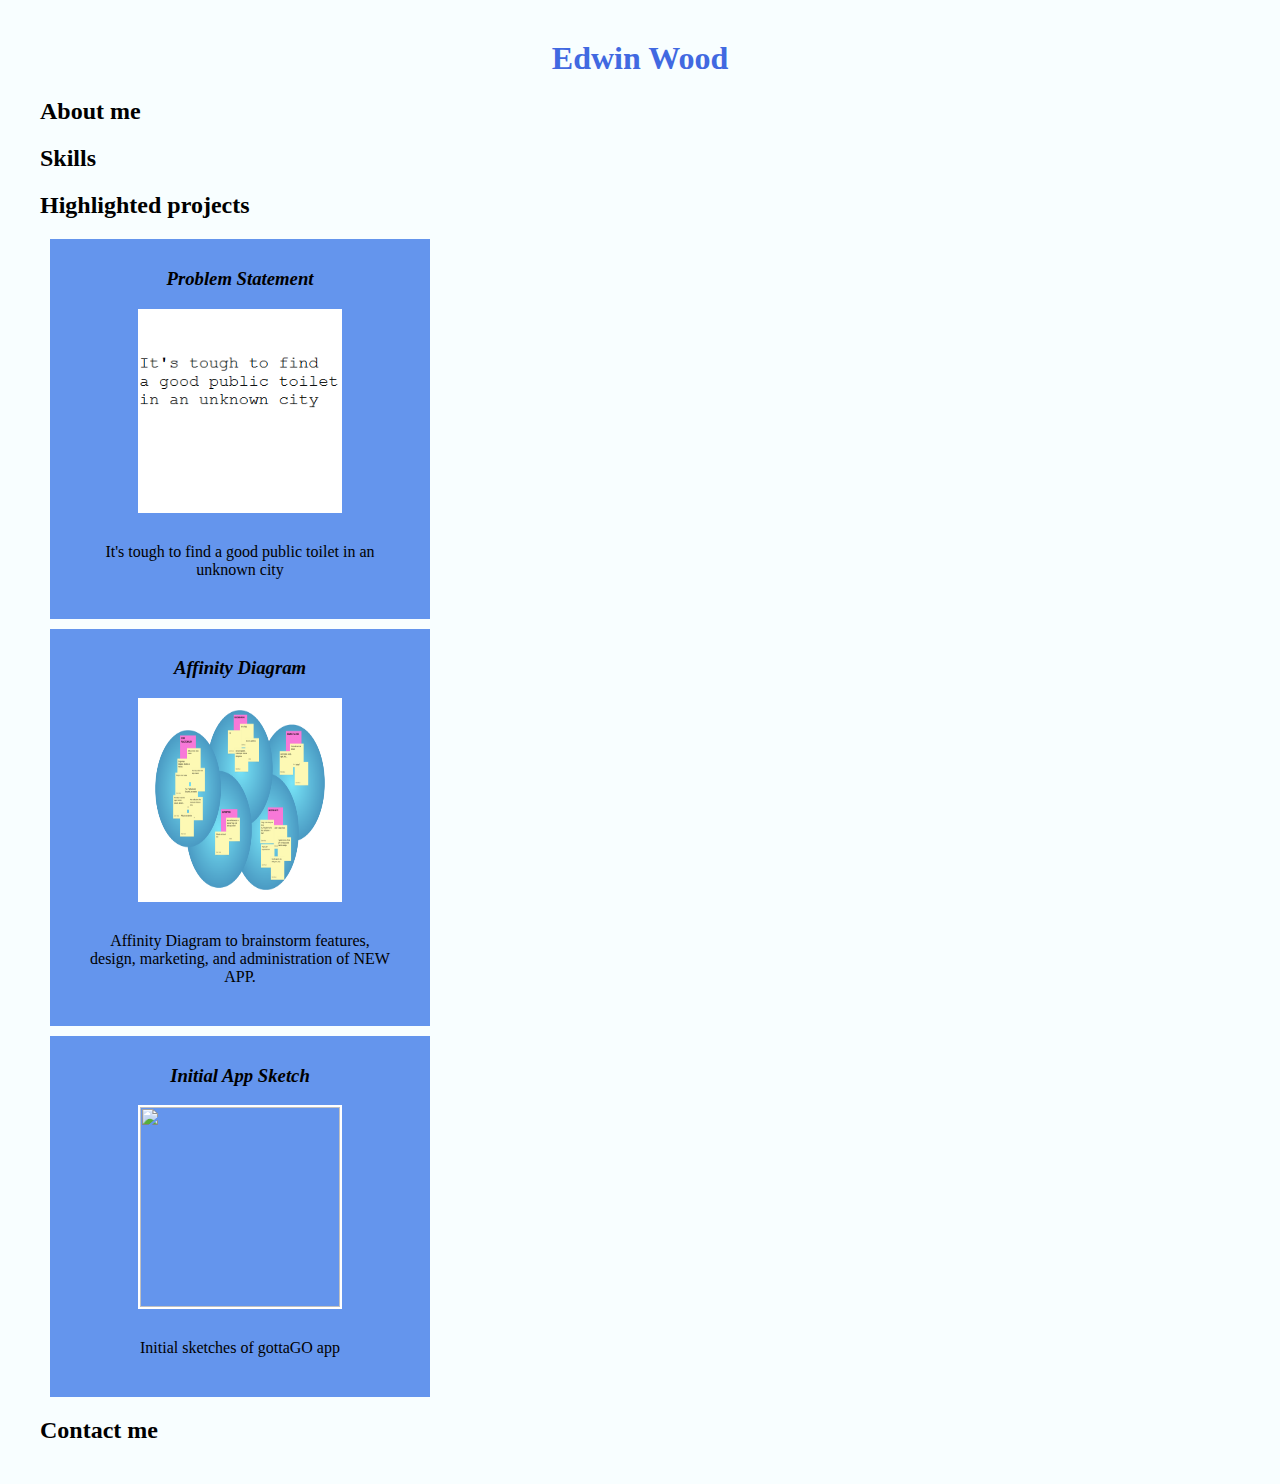
==== index.html @ 1accc3f5 "added sketch section" ====
﻿<!DOCTYPE html>
<html>
<head>
    <title>CSCE 190: Edwin Wood</title>
    <link rel="stylesheet" href="styles.css">
</head>
<body>
    <h1 class="center">Edwin Wood</h1>

    <div class=“about”><h2>About me</h2></div>

    <div class=“skills”><h2>Skills</h2></div>

    <div class=“projects”>
        <h2>Highlighted projects</h2>
        <!-- Problem Statement Assignment -->
        <section class="project">
            <a href="files/problem-statement.pdf"><h3>Problem Statement</h3></a>
            <a href="files/problem-statement.pdf"><img src="images/problem-statement.png"></a>
            <p>It's tough to find a good public toilet in an unknown city</p>
        </section>
        <!--Affinity Diagram Assignment -->
        <section class="project">
            <a href="files/AffinityDiagram.pdf"><h3>Affinity Diagram</h3></a>
            <a href="files/AffinityDiagram.pdf"><img src="images/AffinityDiagram.png"></a>
            <p>Affinity Diagram to brainstorm features, design, marketing, and administration of NEW APP.</p>
        </section>
        <!--Sketches Assignment-->
        <section class="project">
            <a href="files/gottagoinitialsketch.pdf"><h3>Initial App Sketch</h3></a>
            <a href="files/gottagoinitialsketch.pdf"><img src="images/toilet_selection.png"></a>
            <p>
               Initial sketches of gottaGO app
            </p>
        </section>
    </div>

    <div class=“contact”><h2>Contact me</h2></div>
    <!--comment-->
</body>
</html>
---- styles.css ----
﻿body {
    background: #f8feff;
    font-family: "Times New Roman", Times, serif;
    margin: 40px;
}
h1 {
    color: royalblue;
    text-align: center;
}

/* Project Styling */

h3 {
    text-align: center;
    font-style: italic;
}

.projects {
    display: flex;
    flex-wrap: wrap;
    max-width: 300px;
    justify-content: center;
}
.project {
    width: 30%;
    margin: 10px;
    padding: 10px 10px;
    
    background: cornflowerblue;

}


    .project img {
        width: 200px;
        height: 200px;
        margin: 10px;
        border: 2px solid white;
        display: block; 
        margin: auto;
    }

        .project img:hover {
            border: 2px solid rgb(126, 14, 201);
        }

a {
    text-decoration: none;
    color: black;
}

.project a:hover {
    color: rgb(126, 14, 201);
}

.project p {
    text-align: center;
    margin: 30px;
}
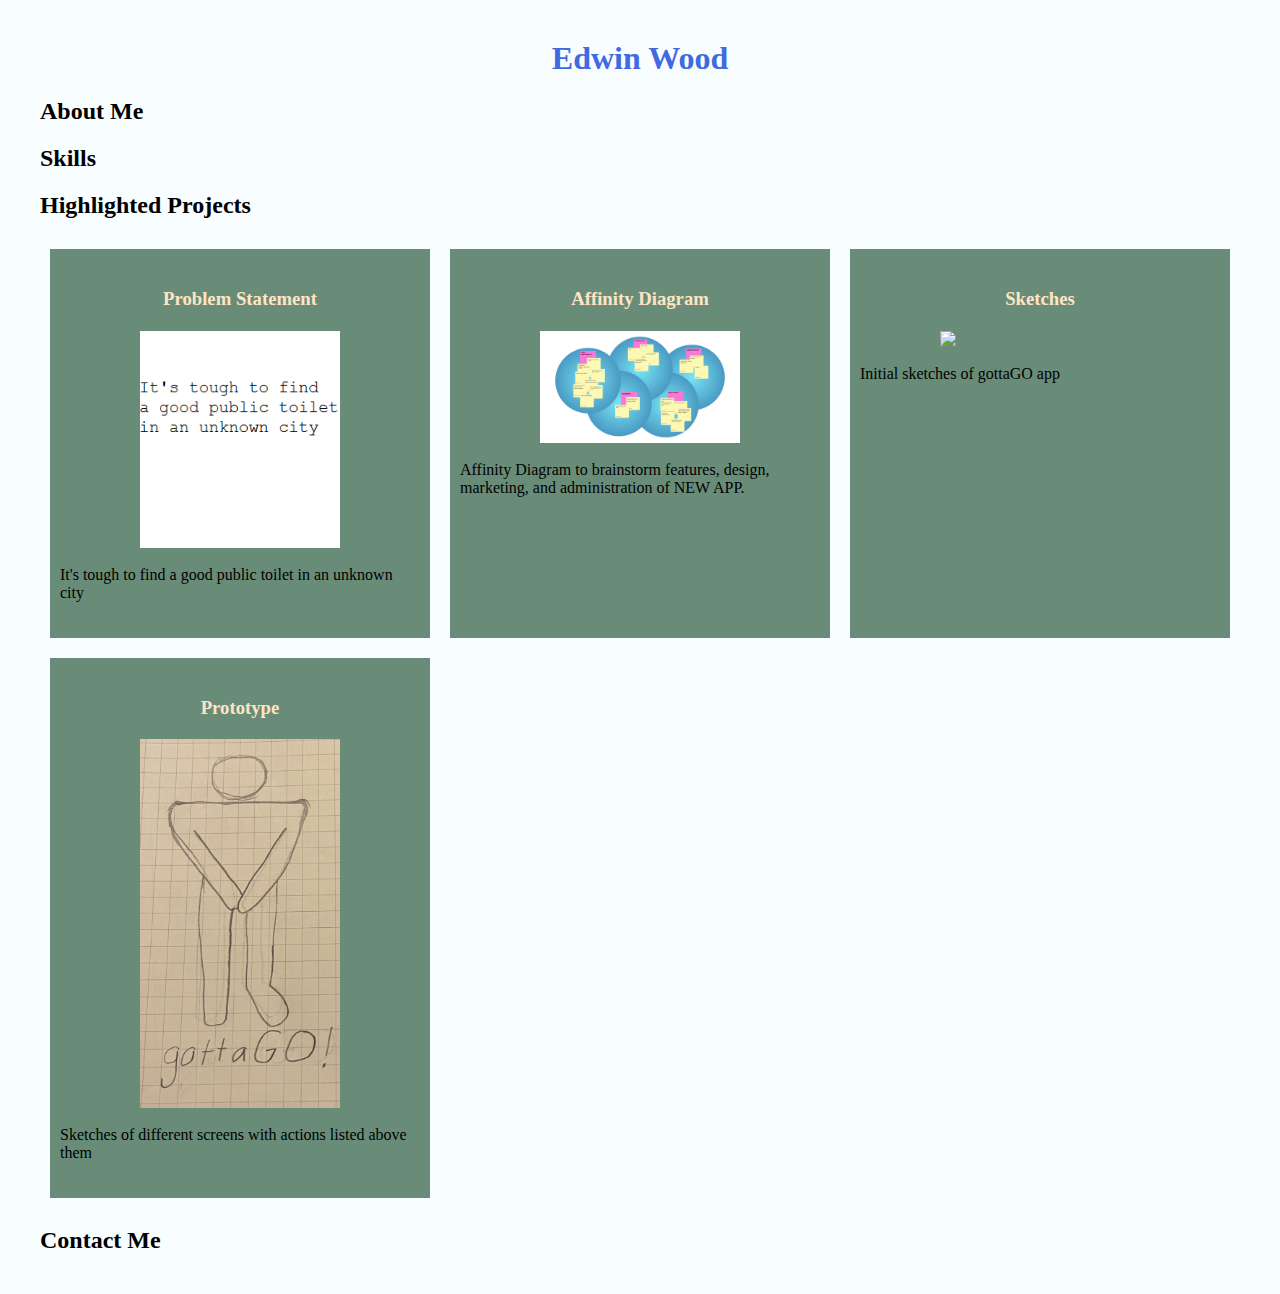
==== commit 8aae12bb: "Updated with paper prototype section" ====
--- a/index.html
+++ b/index.html
@@ -1,41 +1,69 @@
 ﻿<!DOCTYPE html>
 <html>
 <head>
-    <title>CSCE 190: Edwin Wood</title>
+    <title> CSCE 190: Edwin Wood</title>
     <link rel="stylesheet" href="styles.css">
 </head>
+
 <body>
-    <h1 class="center">Edwin Wood</h1>
+    <h1>Edwin Wood</h1>
+    <div class="about me">
+        <h2>About Me</h2>
+        <h2>Skills</h2>
+        <h2>Highlighted Projects</h2>
+    </div>
 
-    <div class=“about”><h2>About me</h2></div>
+    <div class="projects">
 
-    <div class=“skills”><h2>Skills</h2></div>
-
-    <div class=“projects”>
-        <h2>Highlighted projects</h2>
-        <!-- Problem Statement Assignment -->
+        <!--Problem Statement Assignment-->
         <section class="project">
-            <a href="files/problem-statement.pdf"><h3>Problem Statement</h3></a>
-            <a href="files/problem-statement.pdf"><img src="images/problem-statement.png"></a>
-            <p>It's tough to find a good public toilet in an unknown city</p>
-        </section>
-        <!--Affinity Diagram Assignment -->
-        <section class="project">
-            <a href="files/AffinityDiagram.pdf"><h3>Affinity Diagram</h3></a>
-            <a href="files/AffinityDiagram.pdf"><img src="images/AffinityDiagram.png"></a>
-            <p>Affinity Diagram to brainstorm features, design, marketing, and administration of NEW APP.</p>
-        </section>
-        <!--Sketches Assignment-->
-        <section class="project">
-            <a href="files/gottagoinitialsketch.pdf"><h3>Initial App Sketch</h3></a>
-            <a href="files/gottagoinitialsketch.pdf"><img src="images/toilet_selection.png"></a>
+            <a href="files/problem-statement.pdf">
+                <h3>Problem Statement</h3>
+            </a>
+            <a href="files/problem-statement.pdf">
+                <img src="images/problem-statement.png">
+            </a>
             <p>
-               Initial sketches of gottaGO app
+                It's tough to find a good public toilet in an unknown city
             </p>
         </section>
+
+        <!--Affinity Diagram Assignment-->
+        <section class="project">
+            <a href="files/AffinityDiagram.pdf">
+                <h3>Affinity Diagram</h3>
+            </a>
+            <a href="files/AffinityDiagram.pdf">
+                <img src="images/AffinityDiagram.png">
+            </a>
+            <p>
+                Affinity Diagram to brainstorm features, design, marketing, and administration of NEW APP.
+            </p>
+        </section>
+        <!--Sketching Assignment-->
+        <section class="project">
+            <a href="files/gottagoinitialsketch.pdf">
+                <h3>Sketches</h3>
+            </a>
+            <a href="files/gottagoinitialsketch.pdf">
+                <img src="images/toilet_selection.png">
+            </a>
+            <p>
+                Initial sketches of gottaGO app
+            </p>
+        </section>
+        <!--Paper Prototype Assignment-->
+        <section class="project">
+            <a href="files/papersketches.pdf">
+                <h3>Prototype</h3>
+            </a>
+            <a href="files/papersketches.pdf">
+                <img src="images/gottagologo.jpeg">
+            </a>
+            <p> Sketches of different screens with actions listed above them </p>
+        </section>
+
     </div>
-
-    <div class=“contact”><h2>Contact me</h2></div>
-    <!--comment-->
+    <h2>Contact Me</h2>
 </body>
 </html>--- a/styles.css
+++ b/styles.css
@@ -10,53 +10,50 @@
 
 /* Project Styling */
 
-h3 {
-    text-align: center;
-    font-style: italic;
-}
-
 .projects {
     display: flex;
     flex-wrap: wrap;
-    max-width: 300px;
-    justify-content: center;
 }
+
 .project {
     width: 30%;
     margin: 10px;
-    padding: 10px 10px;
-    
-    background: cornflowerblue;
-
+    padding: 20px 10px;
+    background: #698C78;
 }
-
 
     .project img {
         width: 200px;
-        height: 200px;
         margin: 10px;
-        border: 2px solid white;
-        display: block; 
+        border: 2px solid #698C78;
+        display: block;
         margin: auto;
     }
 
         .project img:hover {
-            border: 2px solid rgb(126, 14, 201);
+            border: 2px solid black;
         }
+
+
+
+h3 {
+    text-align: center;
+}
 
 a {
     text-decoration: none;
-    color: black;
+    color: bisque;
 }
 
-.project a:hover {
-    color: rgb(126, 14, 201);
-}
-
-.project p {
-    text-align: center;
-    margin: 30px;
-}
+    a:hover {
+        color: white;
+    }
 
 
 
+
+
+
+
+
+
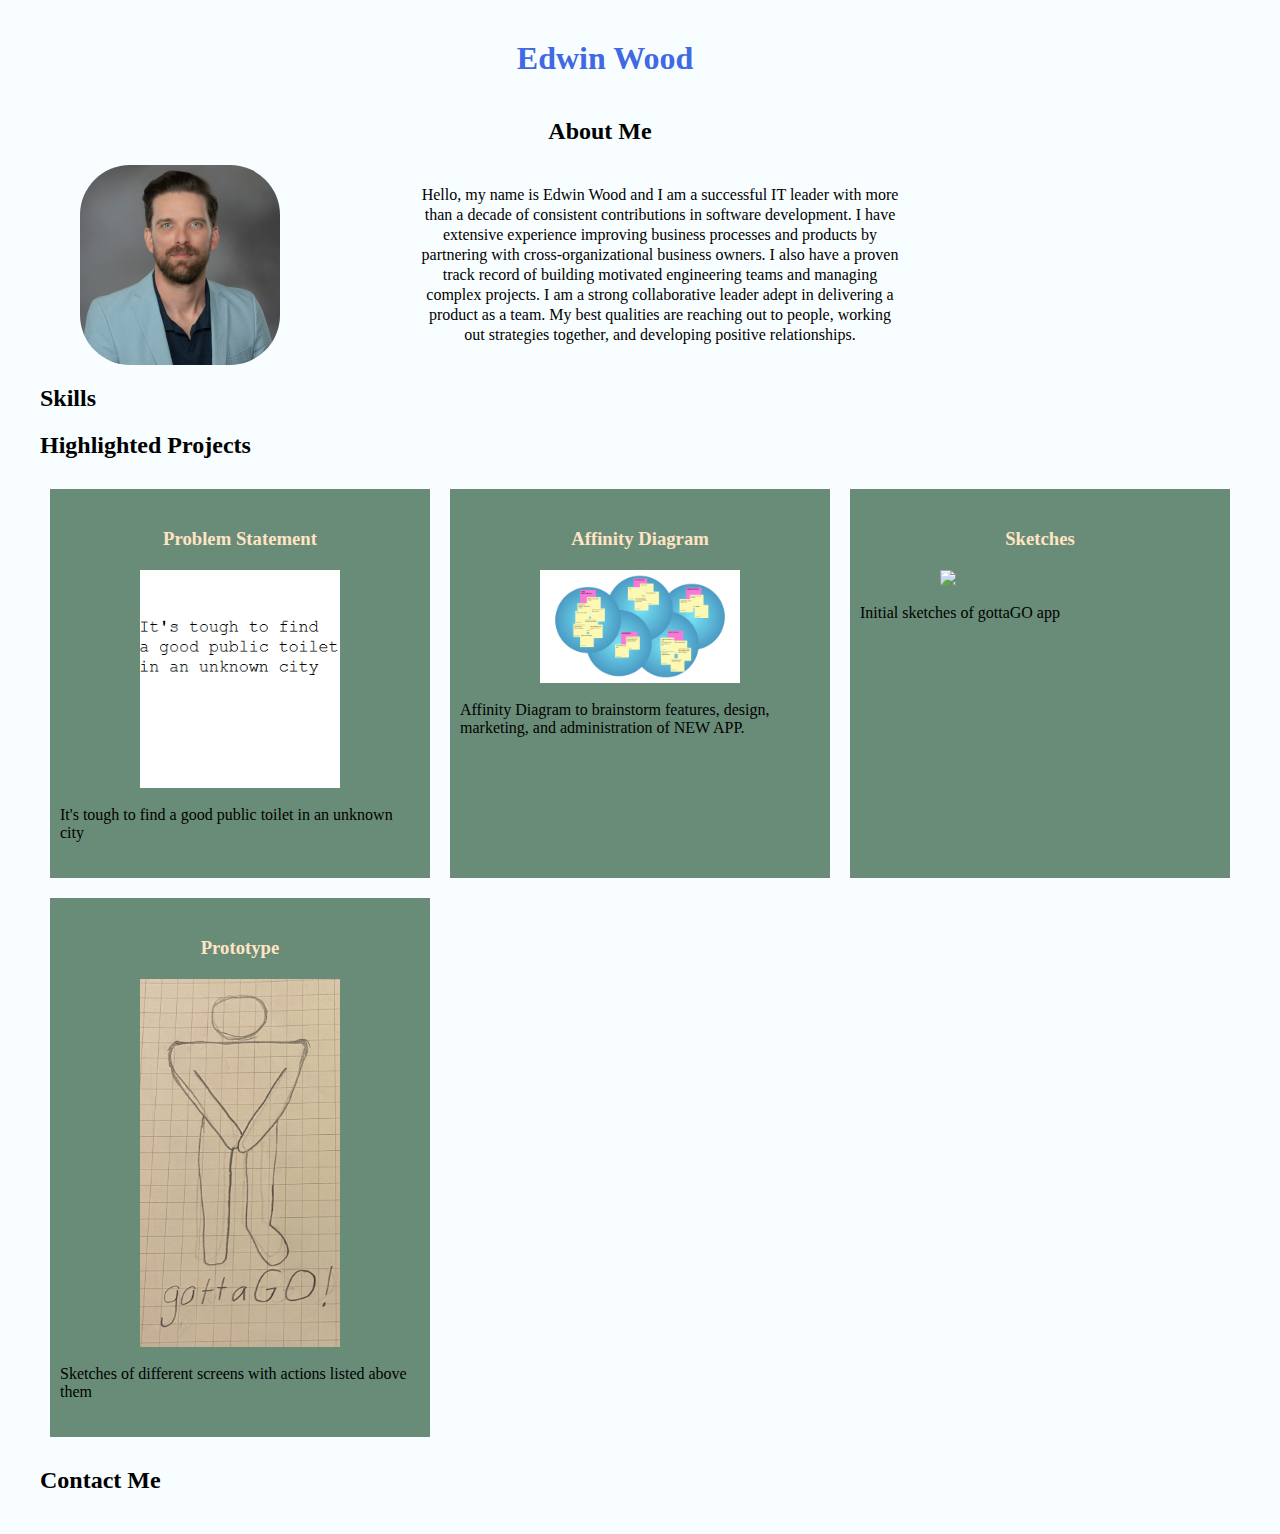
==== commit 36bbe5f0: "Added about me section content" ====
--- a/index.html
+++ b/index.html
@@ -9,9 +9,19 @@
     <h1>Edwin Wood</h1>
     <div class="about me">
         <h2>About Me</h2>
-        <h2>Skills</h2>
-        <h2>Highlighted Projects</h2>
+        <div class="about">
+            <img src="images/profile_image.jpg">
+            <p>
+                Hello, my name is Edwin Wood and I am a successful IT leader with more than a decade of consistent contributions in software development.
+                I have extensive experience improving business processes and products by partnering with cross-organizational business owners.
+                I also have a proven track record of building motivated engineering teams and managing complex projects.
+                I am a strong collaborative leader adept in delivering a product as a team.
+                My best qualities are reaching out to people, working out strategies together, and developing positive relationships.
+            </p>
+        </div>
     </div>
+    <h2>Skills</h2>
+    <h2>Highlighted Projects</h2>
 
     <div class="projects">
 
--- a/styles.css
+++ b/styles.css
@@ -5,6 +5,7 @@
 }
 h1 {
     color: royalblue;
+    margin-left: -70px;
     text-align: center;
 }
 
@@ -49,6 +50,27 @@
         color: white;
     }
 
+.about {
+    display: flex;
+    flex-wrap: wrap;
+    margin-right: 100px;
+    margin-left: 20px;
+    justify-content: center;
+}
+
+    .about p {
+        width: 50%;
+        text-align: center;
+        margin: auto;
+        line-height: 125%;
+    }
+
+    .about img {
+        width: 200px;
+        height: 200px;
+        border-radius: 25%;
+        /*border: 2px solid rgb(126, 14, 201);*/
+    }
 
 
 
@@ -56,4 +78,3 @@
 
 
 
-
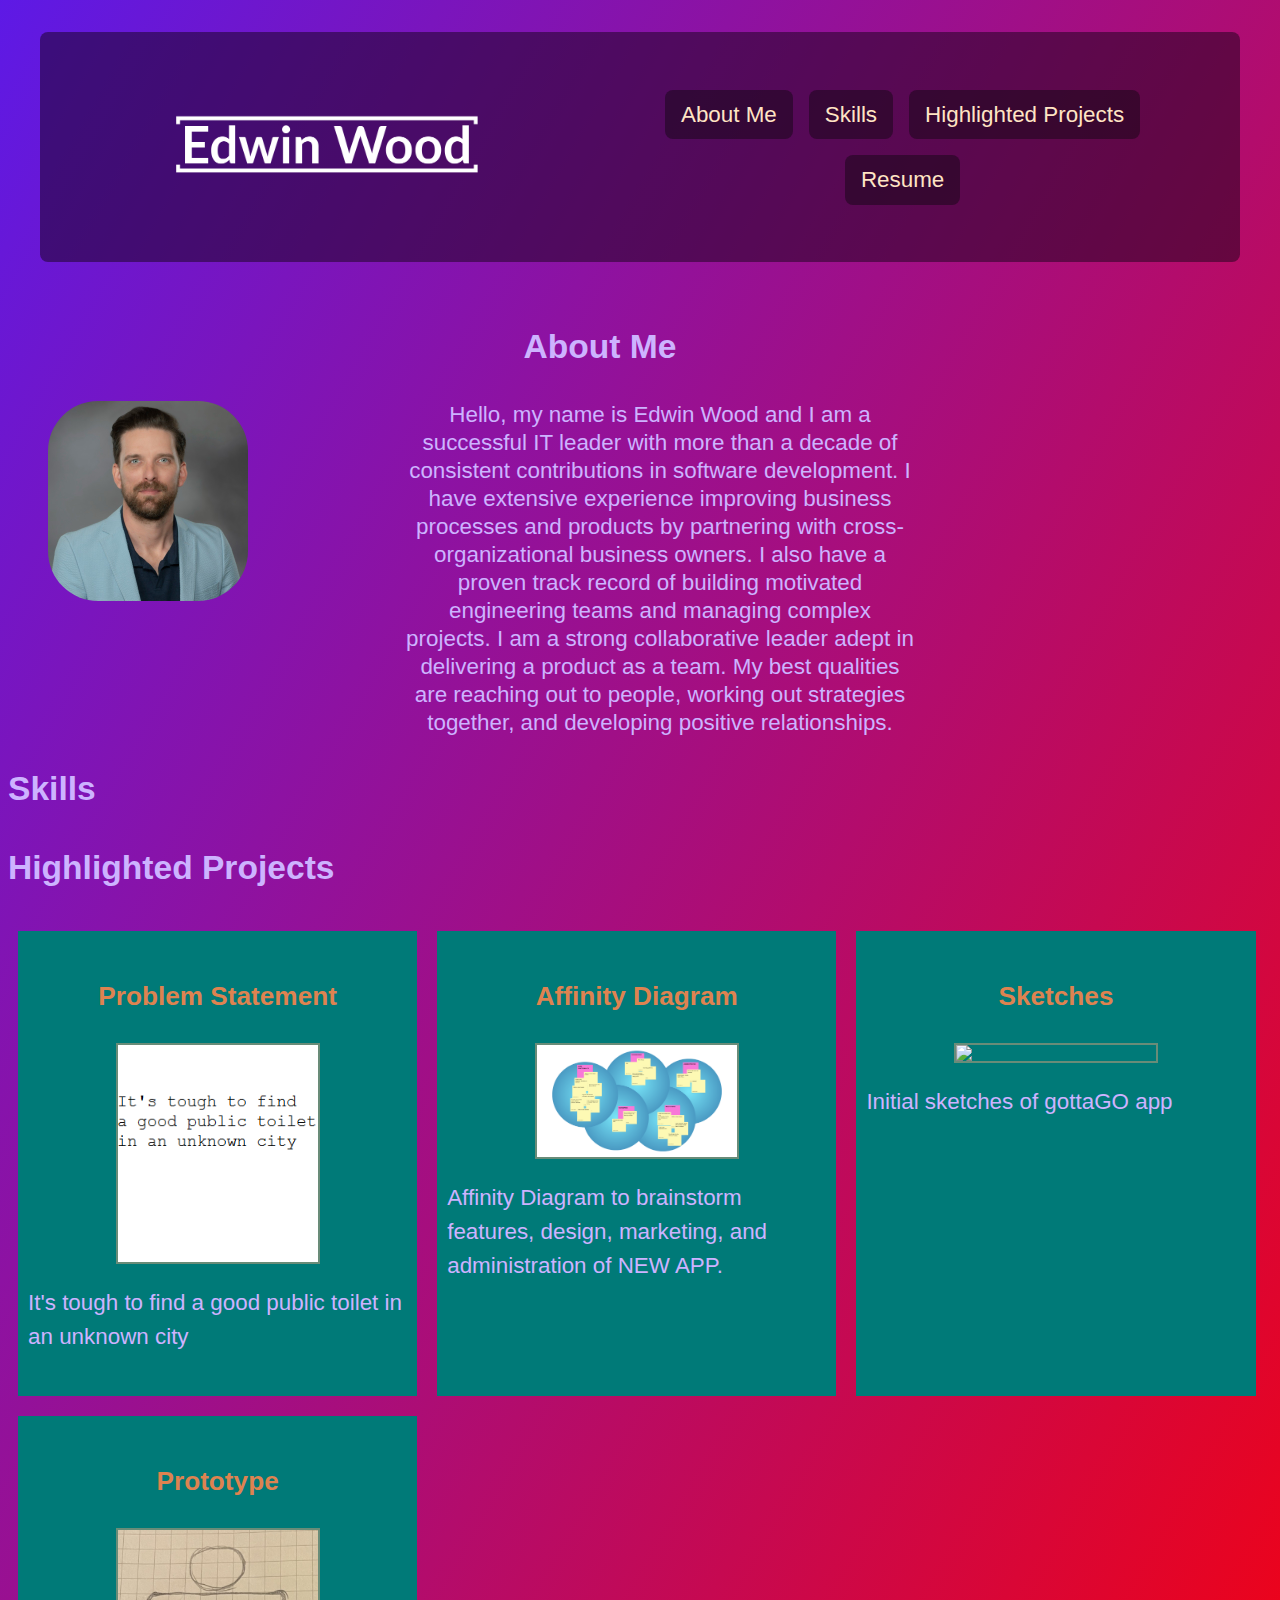
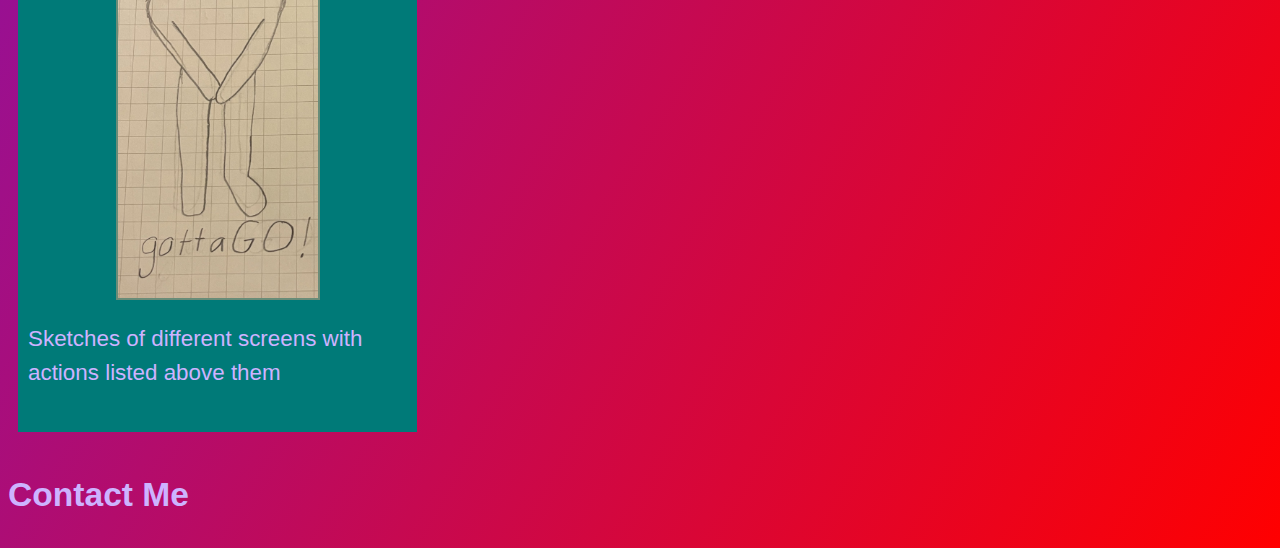
==== commit 2de70e26: "added flair" ====
--- a/index.html
+++ b/index.html
@@ -3,11 +3,24 @@
 <head>
     <title> CSCE 190: Edwin Wood</title>
     <link rel="stylesheet" href="styles.css">
+    <header class="header">
+        <h1 class="header__logo"><img src="images/Edwin Wood_transparent-.png" class="header__img" alt="CSS Weekly logo" width="500" height="100" /></a></h1>
+        <nav class="header__nav">
+            <ul class="header__ul">
+                <li class="header__li"><a href="#about" class="header__a">About Me</a></li>
+                <li class="header__li"><a href="#skills" class="header__a">Skills</a></li>
+                <li class="header__li"><a href="#projects" class="header__a">Highlighted Projects</a></li>
+                <li class="header__li"><a href="files/Edwin J. Wood - Resume.pdf" target="_blank" class="header__a">Resume</a></li>
+            </ul>
+        </nav>
+    </header>
 </head>
 
 <body>
-    <h1>Edwin Wood</h1>
-    <div class="about me">
+   
+    <!--<h1>Edwin Wood TEST</h1>-->
+
+    <div class="about me" id="about">
         <h2>About Me</h2>
         <div class="about">
             <img src="images/profile_image.jpg">
@@ -21,9 +34,12 @@
         </div>
     </div>
     <h2>Skills</h2>
+    <div class="skills" id="skills">
+
+    </div>
     <h2>Highlighted Projects</h2>
 
-    <div class="projects">
+    <div class="projects" id="projects">
 
         <!--Problem Statement Assignment-->
         <section class="project">
@@ -75,5 +91,6 @@
 
     </div>
     <h2>Contact Me</h2>
+
 </body>
 </html>--- a/styles.css
+++ b/styles.css
@@ -1,13 +1,103 @@
-﻿body {
-    background: #f8feff;
-    font-family: "Times New Roman", Times, serif;
-    margin: 40px;
+﻿
+
+body {
+    min-block-size: 100vb;
+    box-sizing: border-box;
+    line-height: 1.5;
+    font-size: 1.4rem;
+    font-family: sans-serif;
+    background: linear-gradient( 120deg, hsl(260 80% 50%), hsl(0 100% 50%) );
+    color: hsl(261deg 100% 85%);
 }
-h1 {
-    color: royalblue;
-    margin-left: -70px;
-    text-align: center;
+
+a {
+    color: hsl(261deg 70% 80%);
 }
+
+.header {
+    display: flex;
+    justify-content: space-between;
+    align-items: center;
+    column-gap: 3rem;
+    row-gap: 1rem;
+    margin: 2rem;
+    padding-block: 2.2rem;
+    padding-inline: 3rem;
+    border-radius: 0.5rem;
+    background-color: hsl(292deg 84% 5% / 50%);
+}
+
+.header__logo {
+    margin: 0;
+}
+
+.header__img {
+    display: block;
+    height: auto;
+    max-width: 100%;
+}
+
+.header__ul {
+    padding: 0;
+    display: flex;
+    flex-wrap: wrap;
+    justify-content: center;
+    gap: 1rem;
+    list-style: none;
+}
+.header__li {
+    position: relative;
+    border-radius: 0.5rem;
+    background: hsl(302deg 59% 5% / 50%);
+}
+
+.header__a {
+    display: block;
+    padding-inline: 1rem;
+    padding-block: 0.5rem;
+    text-decoration: none;
+    position: relative;
+    z-index: 10;
+    overflow: hidden;
+    border-radius: inherit;
+    transition: all 0.2s ease-in-out;
+}
+    .header__a::before {
+        content: "";
+        position: absolute;
+        inset-block-start: 100%;
+        inset-inline-start: -100%;
+        block-size: 100%;
+        inline-size: 100%;
+        background: hsl(261deg 80% 90%);
+        z-index: -1;
+        transition: all 0.2s ease-in-out;
+    }
+
+    .header__a:hover {
+        color: hsl(302deg 70% 5% / 90%);
+    }
+        .header__a:hover::before {
+            inset-block-start: 0;
+            inset-inline-start: 0;
+        }
+
+.header__li:has(+ li:hover) .header__a::before {
+    inset-inline-start: 100%;
+}
+
+@media screen and (max-width: 1000px) {
+    .header {
+        padding-block-start: 2rem;
+        flex-direction: column;
+        justify-content: center;
+    }
+}
+
+
+
+
+
 
 /* Project Styling */
 
@@ -20,7 +110,7 @@
     width: 30%;
     margin: 10px;
     padding: 20px 10px;
-    background: #698C78;
+    background: #007A78;
 }
 
     .project img {
@@ -39,6 +129,7 @@
 
 h3 {
     text-align: center;
+    color: #DE8350;
 }
 
 a {
@@ -78,3 +169,4 @@
 
 
 
+
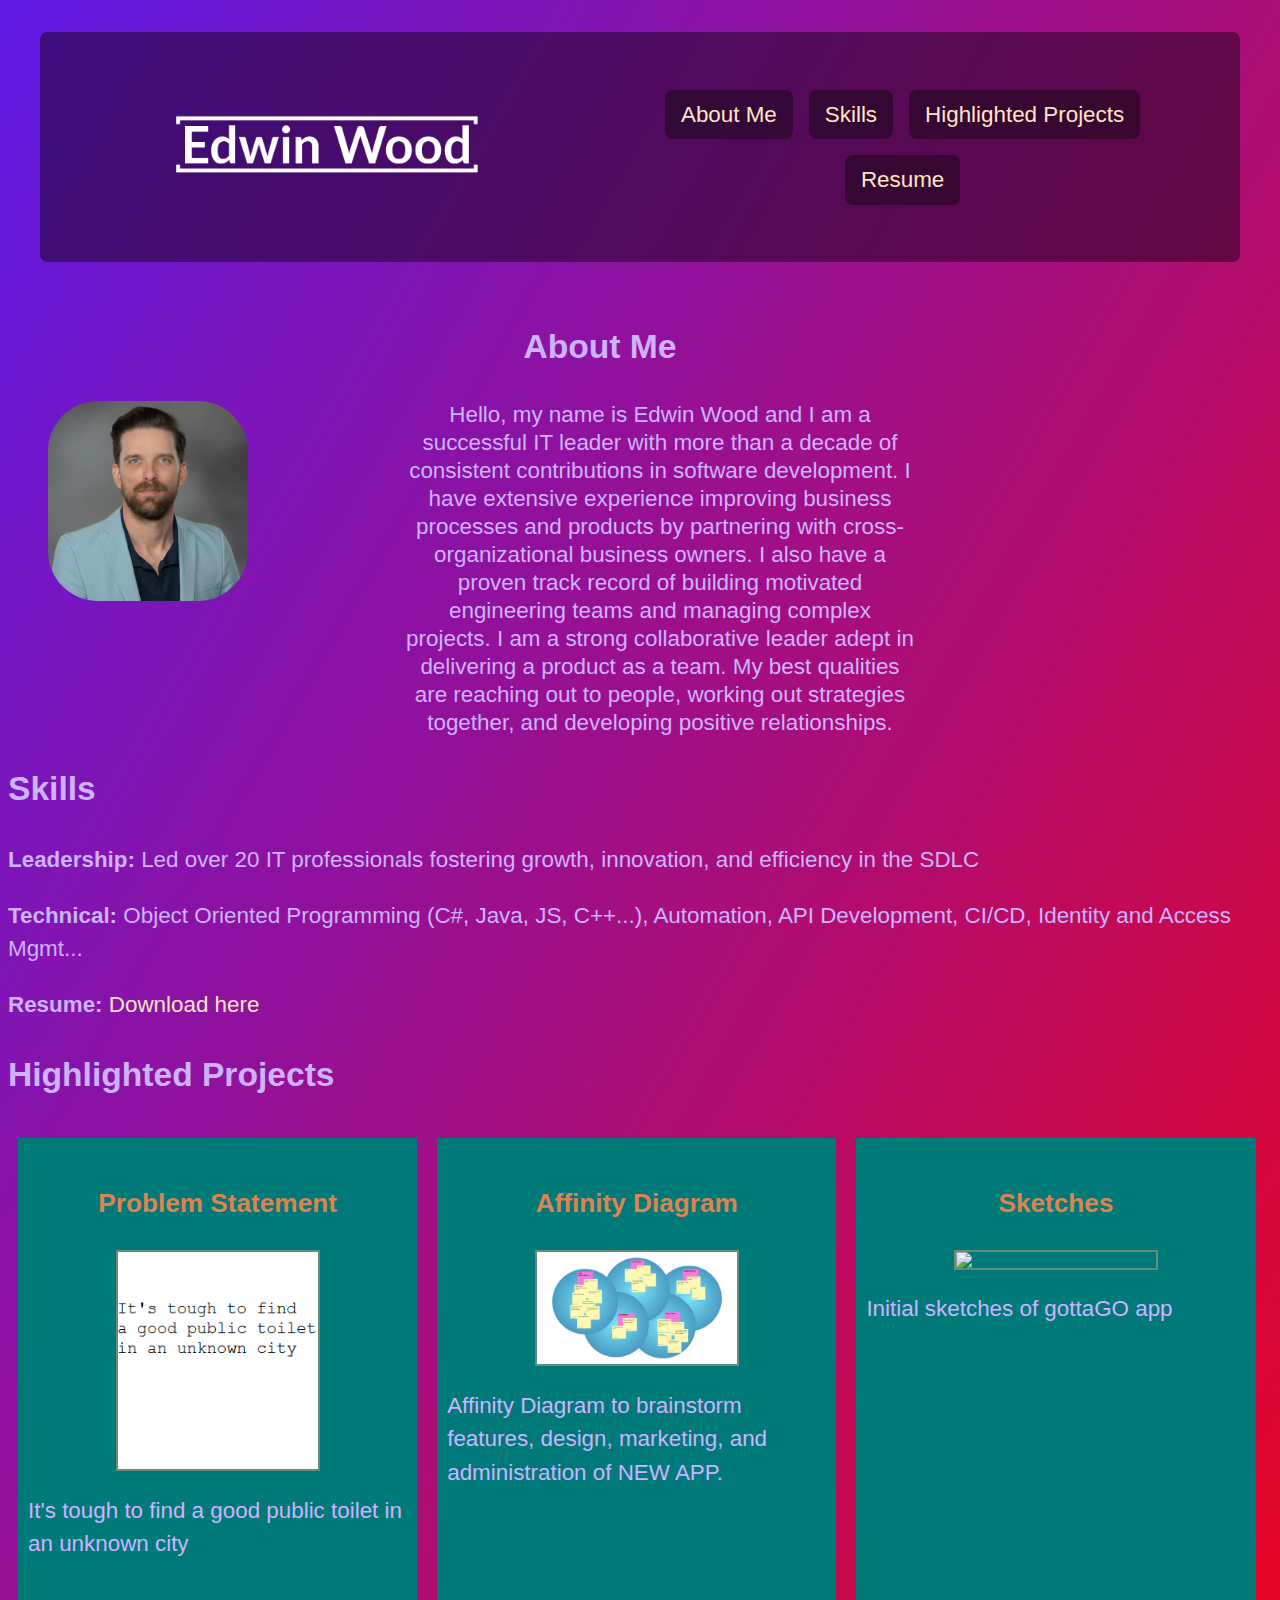
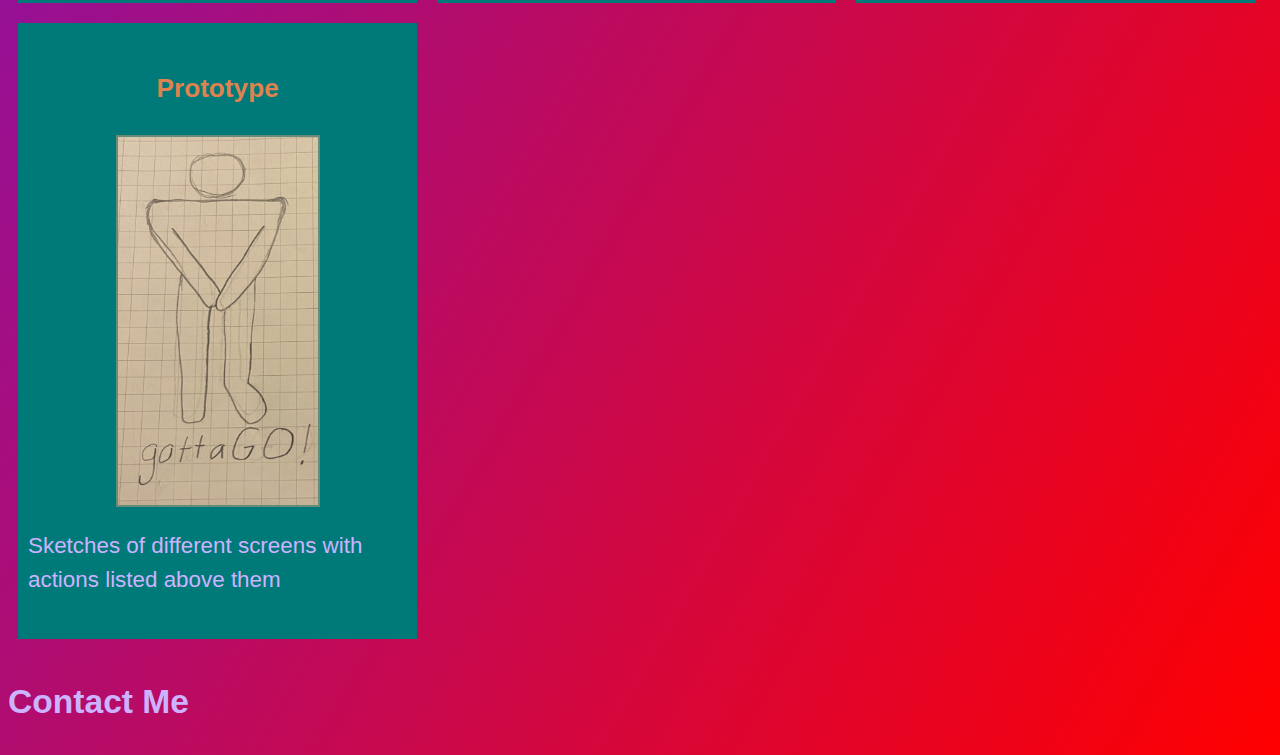
==== commit ffec5081: "Updated skills section" ====
--- a/index.html
+++ b/index.html
@@ -35,7 +35,11 @@
     </div>
     <h2>Skills</h2>
     <div class="skills" id="skills">
-
+        <p>
+        <b>Leadership:</b> Led over 20 IT professionals fostering growth, innovation, and efficiency in the SDLC
+        </p>
+        <p><b>Technical:</b> Object Oriented Programming (C#, Java, JS, C++...), Automation, API Development, CI/CD, Identity and Access Mgmt... </p>
+        <p><b>Resume:</b><a href="files/Edwin J. Wood - Resume.pdf" target="_blank"> Download here</a></p>
     </div>
     <h2>Highlighted Projects</h2>
 
--- a/styles.css
+++ b/styles.css
@@ -95,10 +95,6 @@
 }
 
 
-
-
-
-
 /* Project Styling */
 
 .projects {
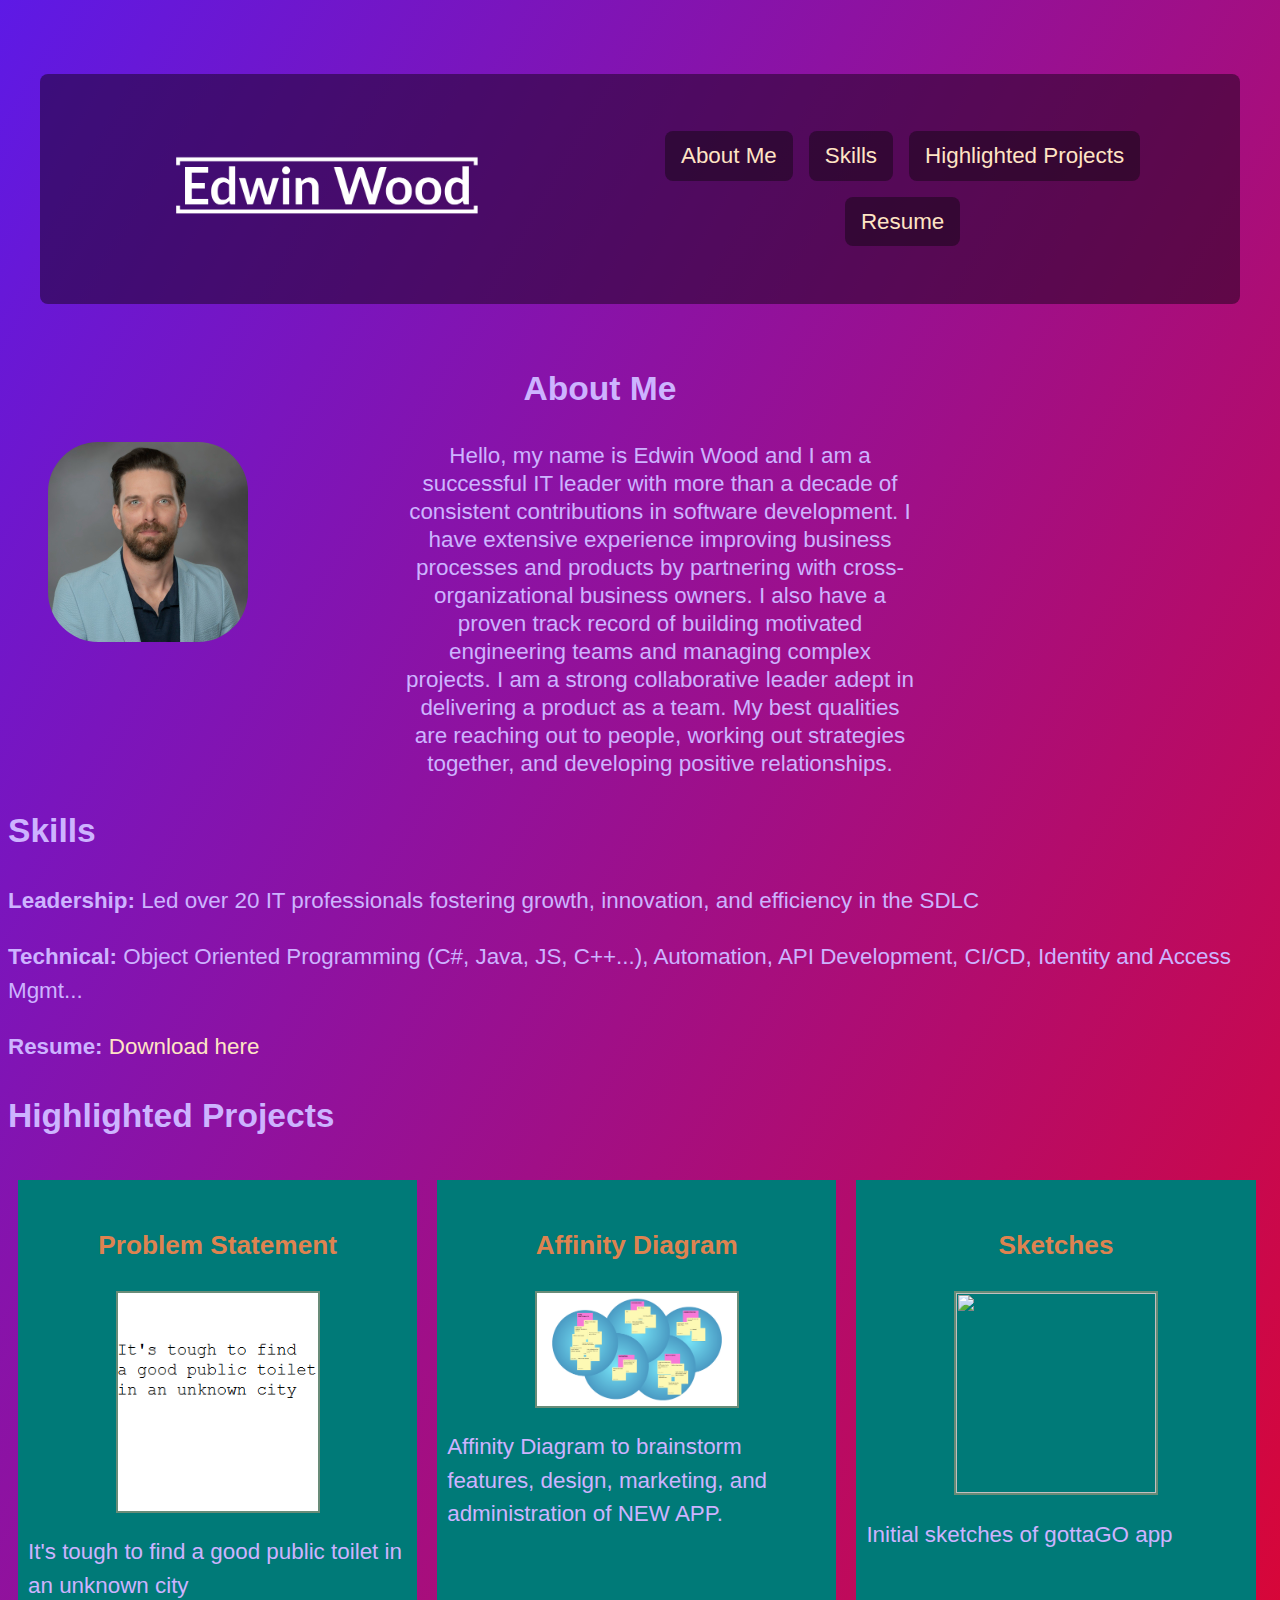
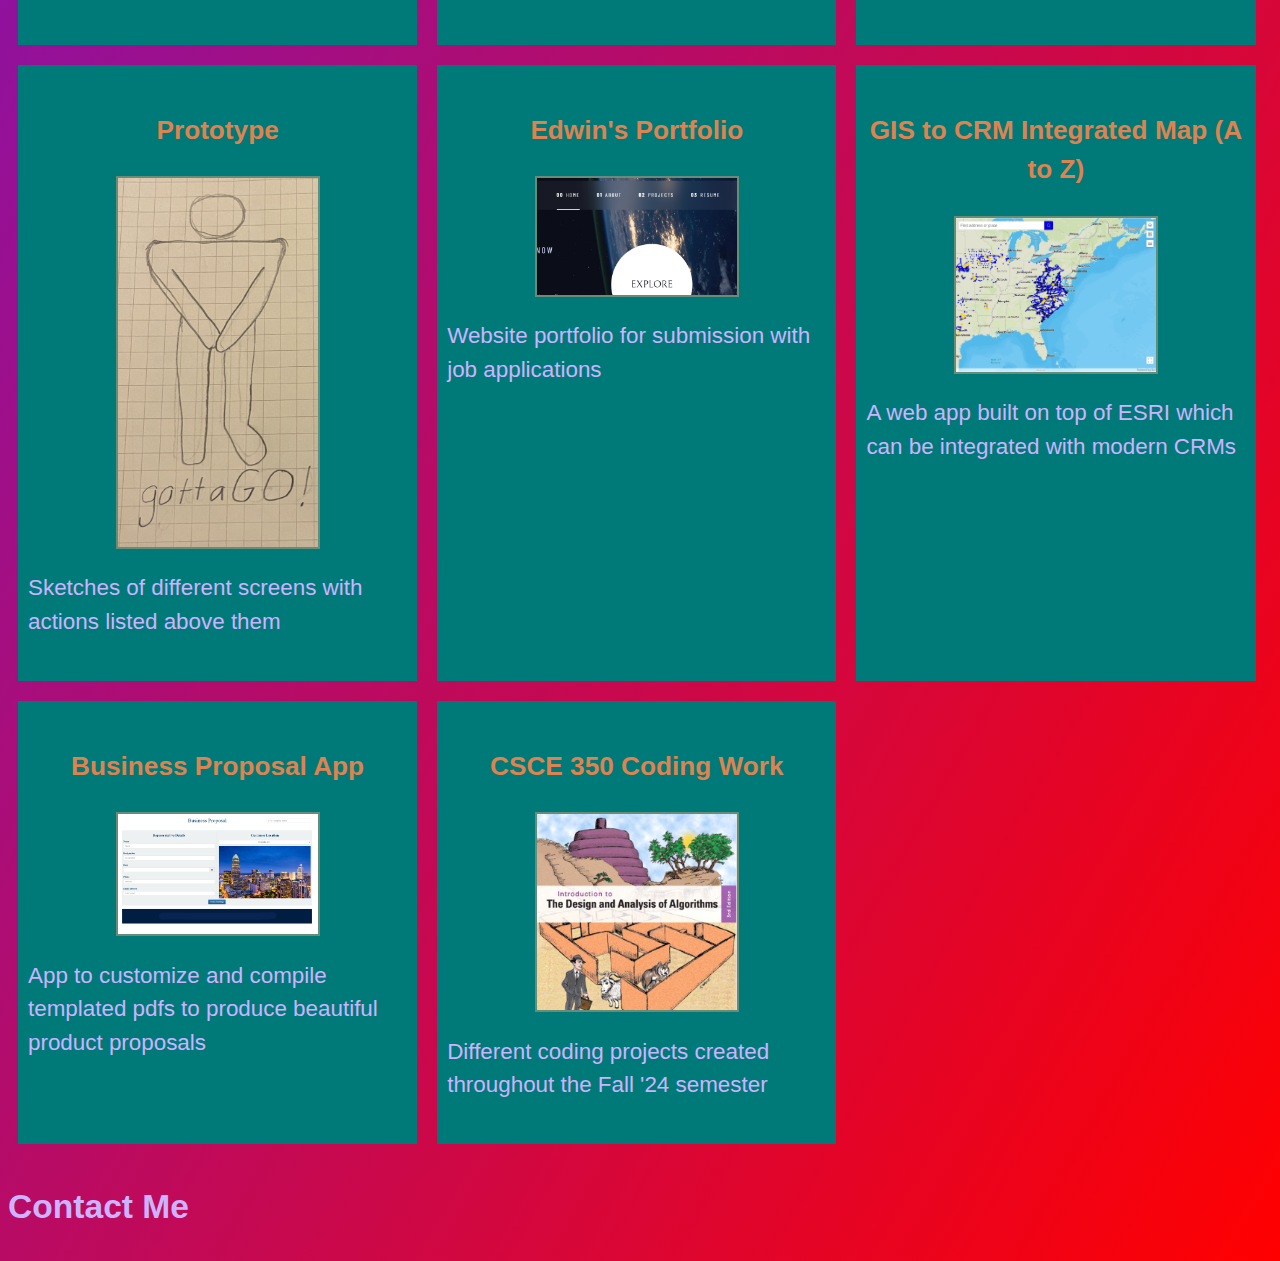
==== commit 33bc9192: "New projects added" ====
--- a/index.html
+++ b/index.html
@@ -1,4 +1,5 @@
-﻿<!DOCTYPE html>
+﻿﻿
+<!DOCTYPE html>
 <html>
 <head>
     <title> CSCE 190: Edwin Wood</title>
@@ -17,7 +18,7 @@
 </head>
 
 <body>
-   
+
     <!--<h1>Edwin Wood TEST</h1>-->
 
     <div class="about me" id="about">
@@ -33,16 +34,17 @@
             </p>
         </div>
     </div>
-    <h2>Skills</h2>
+
     <div class="skills" id="skills">
+        <h2>Skills</h2>
         <p>
-        <b>Leadership:</b> Led over 20 IT professionals fostering growth, innovation, and efficiency in the SDLC
+            <b>Leadership:</b> Led over 20 IT professionals fostering growth, innovation, and efficiency in the SDLC
         </p>
         <p><b>Technical:</b> Object Oriented Programming (C#, Java, JS, C++...), Automation, API Development, CI/CD, Identity and Access Mgmt... </p>
         <p><b>Resume:</b><a href="files/Edwin J. Wood - Resume.pdf" target="_blank"> Download here</a></p>
     </div>
+
     <h2>Highlighted Projects</h2>
-
     <div class="projects" id="projects">
 
         <!--Problem Statement Assignment-->
@@ -92,7 +94,46 @@
             </a>
             <p> Sketches of different screens with actions listed above them </p>
         </section>
-
+        <!--New Portfolio Webstie-->
+        <section class="project">
+            <a href="https://github.com/edwinjwood/Edwins-Portfolio">
+                <h3>Edwin's Portfolio</h3>
+            </a>
+            <a href="https://github.com/edwinjwood/Edwins-Portfolio">
+                <img src="images/NewPortfolio.png">
+            </a>
+            <p>Website portfolio for submission with job applications</p>
+        </section>
+        <!--IntegratedMap AtoZ-->
+        <section class="project">
+            <a href="https://github.com/edwinjwood/GIStoCRM-IntegratedMap-AtoZLocEntry">
+                <h3>GIS to CRM Integrated Map (A to Z)</h3>
+            </a>
+            <a href="https://github.com/edwinjwood/GIStoCRM-IntegratedMap-AtoZLocEntry">
+                <img src="images/mapapp.png">
+            </a>
+            <p>A web app built on top of ESRI which can be integrated with modern CRMs</p>
+        </section>
+        <!--Business Proposal App-->
+        <section class="project">
+            <a href="https://github.com/edwinjwood/BusinessProposalApp">
+                <h3>Business Proposal App</h3>
+            </a>
+            <a href="https://github.com/edwinjwood/BusinessProposalApp">
+                <img src="images/BPApp.png">
+            </a>
+            <p>App to customize and compile templated pdfs to produce beautiful product proposals</p>
+        </section>
+        <!--CSCE350-->
+        <section class="project">
+            <a href="https://github.com/edwinjwood/CSCE350-DataStructuresAndAlgorithms" target="_blank">
+                <h3>CSCE 350 Coding Work</h3>
+            </a>
+            <a href="https://github.com/edwinjwood/CSCE350-DataStructuresAndAlgorithms" target="_blank">
+                <img src="images/CSCE350.png">
+            </a>
+            <p>Different coding projects created throughout the Fall '24 semester</p>
+        </section>
     </div>
     <h2>Contact Me</h2>
 
